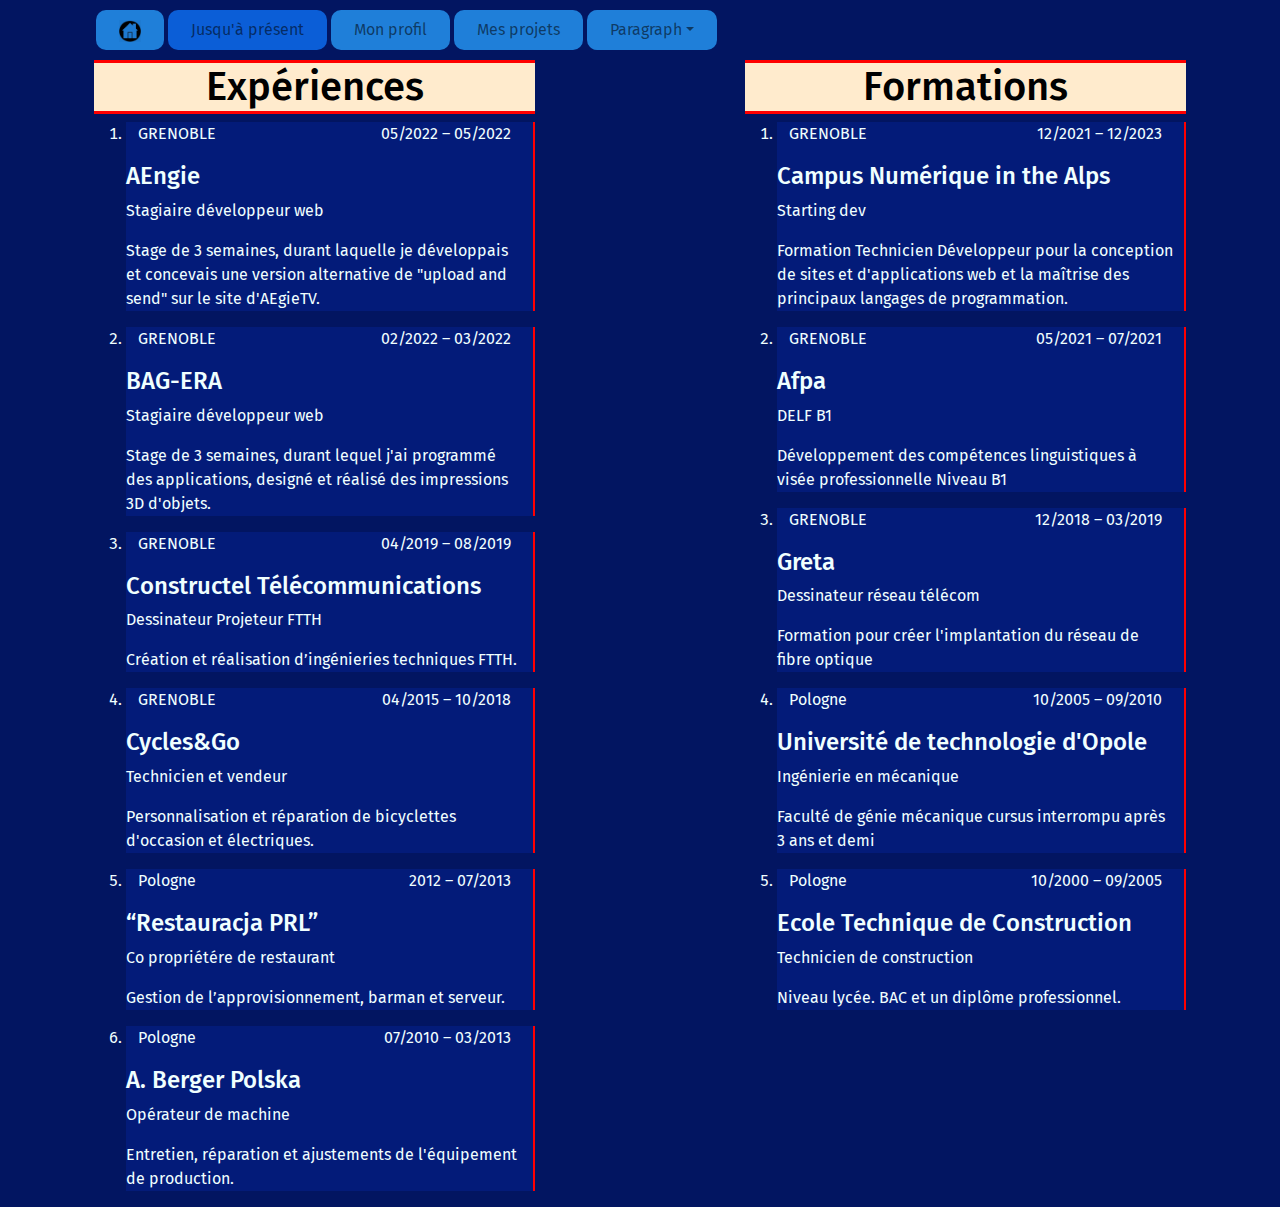
==== passe.html @ 1d7010f7 "Add files via upload" ====
<!DOCTYPE html>
<html lang="fr">
<head>
    <meta charset="UTF-8">
    <meta http-equiv="X-UA-Compatible" content="IE=edge">
    <meta name="viewport" content="width=device-width, initial-scale=1.0">
    <link rel="preconnect" href="https://fonts.googleapis.com">
    <link rel="preconnect" href="https://fonts.gstatic.com" crossorigin>
    <link href="https://fonts.googleapis.com/css2?family=Fira+Sans&display=swap" rel="stylesheet"> 
    <link rel="stylesheet" href="style/bootstrap.css">
    <title>CV Ireneusz PISKORSKI - Histoire</title>
</head>
<body>
<div class="container">
    <nav class="navbar navbar-expand-md text-white sticky-top bg-menu">
        <div class="container-fluid">
            <button class="navbar-toggler" type="button" data-bs-toggle="collapse" data-bs-target="#navbarNavDropdown" aria-controls="navbarNavDropdown" aria-expanded="false" aria-label="Toggle navigation">
            <span class="navbar-toggler-icon"></span>
            </button>
            <div class="collapse navbar-collapse" id="navbarNavDropdown">
            <ul class="navbar-nav">
                <li class="nav-item">
                <a class="nav-link" href="index.html"><img id="home" src="photo/home.png" alt="Back to homepage"></a>
                </li>
                <li class="nav-item active">
                <a class="nav-link aria-current="page"" href="passe.html">Jusqu'à présent</a>
                </li>
                <li class="nav-item">
                <a class="nav-link" href="profil.html">Mon profil</a>
                </li>
                <li class="nav-item">
                <a class="nav-link" href="projets.html">Mes projets</a>
                </li>
                <li class="nav-item dropdown">
                <a class="nav-link dropdown-toggle" href="#" id="navbarDropdownMenuLink" role="button" data-bs-toggle="dropdown" aria-expanded="false">Paragraph</a>
                <ul class="dropdown-menu" aria-labelledby="navbarDropdownMenuLink">
                    <li><a class="dropdown-item" href="#experiences">Experiences</a></li>
                    <li><a class="dropdown-item" href="#formations">Formations</a></li>
                </ul>
                </li>
            </ul>
        </div>
    </nav>

    <div class="row">
        <div class="experiences col-lg-5">
            <h1><a name="experiences">Expériences</a></h1>
            <ol>
                <li class="liBg">
                    <div class="row">
                        <div class="col-4"><p>GRENOBLE</p></div>
                        <div class="col-8 text-end"><p>05/2022 – 05/2022</p></div>
                    </div>
                        <h4>AEngie</h4>
                        <p>Stagiaire développeur web</p>
                        <p>Stage de 3 semaines, durant laquelle je développais et concevais une version alternative de "upload and send" sur le site d'AEgieTV.</p>
                    
                </li>

                <li class="liBg">
                    <div class="row">
                        <div class="col-4"><p>GRENOBLE</p></div>
                        <div class="col-8 text-end"><p>02/2022 – 03/2022</p></div>
                    </div>
                    <h4>BAG-ERA</h4>
                    <p>Stagiaire développeur web</p>
                    <p>Stage de 3 semaines, durant lequel j'ai programmé des applications, designé et réalisé des impressions 3D d'objets.</p>
                </li>

                <li class="liBg">
                    <div class="row">
                        <div class="col-4"><p>GRENOBLE</p></div>
                        <div class="col-8 text-end"><p>04/2019 – 08/2019</p></div>
                    </div>
                    <h4>Constructel Télécommunications</h4>
                    <p>Dessinateur Projeteur FTTH </p>
                    <p>Création et réalisation d’ingénieries techniques FTTH.</p>
                </li>
                
                <li class="liBg">
                    <div class="row">
                        <div class="col-4"><p>GRENOBLE</p></div>
                        <div class="col-8 text-end"><p>04/2015 – 10/2018</p></div>
                    </div>
                    <h4>Cycles&Go</h4>
                    <p>Technicien et vendeur</p>
                    <p>Personnalisation et réparation de bicyclettes d'occasion et électriques.</p>
                </li>
                
                <li class="liBg">
                    <div class="row">
                        <div class="col-4"><p>Pologne</p></div>
                        <div class="col-8 text-end"><p>2012 – 07/2013</p></div>
                    </div>
                    <h4>“Restauracja PRL”</h4>
                    <p>Co propriétére de restaurant</p>
                    <p>Gestion de l’approvisionnement, barman et serveur.</p>
                </li>
                
                <li class="liBg">
                    <div class="row">
                        <div class="col-4"><p>Pologne</p></div>
                        <div class="col-8 text-end"><p>07/2010 – 03/2013</p></div>
                    </div>
                    <h4>A. Berger Polska</h4>
                    <p>Opérateur de machine</p>
                    <p>Entretien, réparation et ajustements de l'équipement de production.</p>
                </li>
            </ol>
        </div>

        <div class="col-lg-2"></div>
        
        <div class="formations col-lg-5">
            <h1><a name="formations">Formations</a></h1>
            <ol>
                <li class="liBg">
                    <div class="row">
                        <div class="col-4"><p>GRENOBLE</p></div>
                        <div class="col-8 text-end"><p>12/2021 – 12/2023</p></div>
                    </div>
                    <h4>Campus Numérique in the Alps</h4>
                    <p>Starting dev</p>
                    <p>Formation Technicien Développeur pour la conception de sites et d'applications web et la maîtrise des principaux langages de programmation. </p>
                </li>

                <li class="liBg">
                    <div class="row">
                        <div class="col-4"><p>GRENOBLE</p></div>
                        <div class="col-8 text-end"><p>05/2021 – 07/2021</p></div>
                    </div>
                    <h4>Afpa</h4>
                    <p>DELF B1</p>
                    <p>Développement des compétences linguistiques à visée professionnelle Niveau B1</p>
                </li>
                <li class="liBg">
                    <div class="row">
                        <div class="col-4"><p>GRENOBLE</p></div>
                        <div class="col-8 text-end"><p>12/2018 – 03/2019</p></div>
                    </div>
                    <h4>Greta</h4>
                    <p>Dessinateur réseau télécom</p>
                    <p>Formation pour créer l'implantation du réseau de fibre optique</p>
                </li>
                <li class="liBg">
                    <div class="row">
                        <div class="col-4"><p>Pologne</p></div>
                        <div class="col-8 text-end"><p>10/2005 – 09/2010</p></div>
                    </div>
                    <h4>Université de technologie d'Opole</h4>
                    <p>Ingénierie en mécanique</p>
                    <p>Faculté de génie mécanique cursus interrompu après 3 ans et demi</p>
                </li>
                <li class="liBg">
                    <div class="row">
                        <div class="col-4"><p>Pologne</p></div>
                        <div class="col-8 text-end"><p>10/2000 – 09/2005</p></div>
                    </div>
                    <h4>Ecole Technique de Construction</h4>
                    <p>Technicien de construction</p>
                    <p>Niveau lycée. BAC et un diplôme professionnel.</p>
                </li>
            </ol>
        </div>
    </div>
</div>
<script src="https://cdn.jsdelivr.net/npm/@popperjs/core@2.11.5/dist/umd/popper.min.js" integrity="sha384-Xe+8cL9oJa6tN/veChSP7q+mnSPaj5Bcu9mPX5F5xIGE0DVittaqT5lorf0EI7Vk" crossorigin="anonymous"></script>
<script src="https://cdn.jsdelivr.net/npm/bootstrap@5.2.0-beta1/dist/js/bootstrap.min.js" integrity="sha384-kjU+l4N0Yf4ZOJErLsIcvOU2qSb74wXpOhqTvwVx3OElZRweTnQ6d31fXEoRD1Jy" crossorigin="anonymous"></script>
</body>
</html>
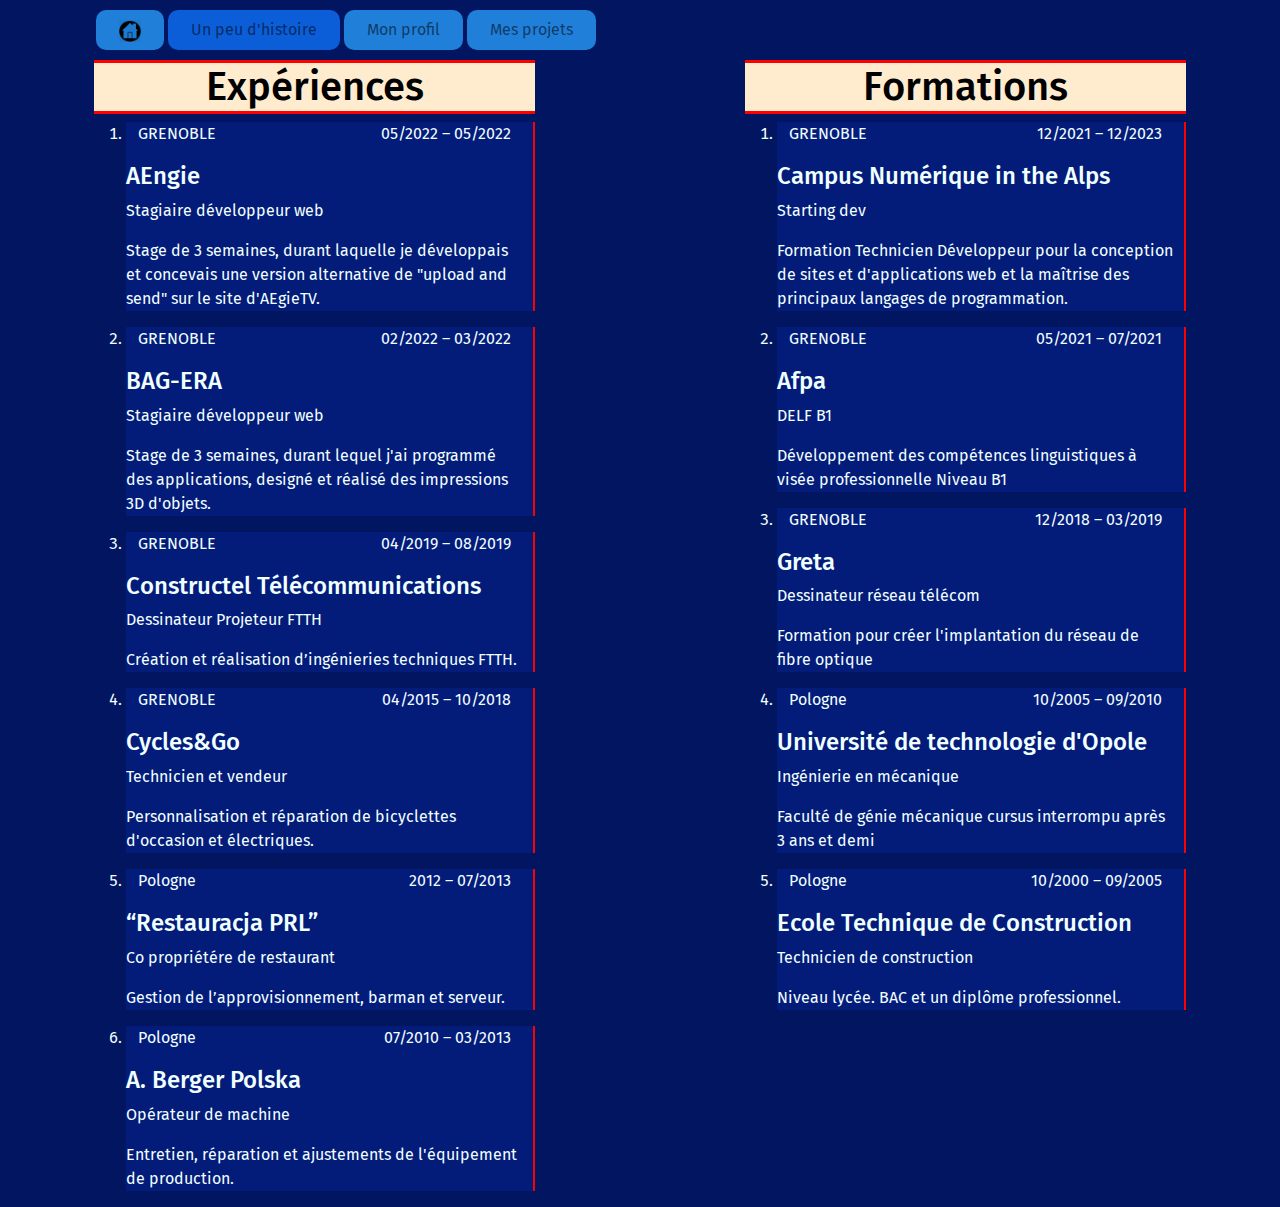
==== commit ff03d0c8: "Add files via upload" ====
--- a/passe.html
+++ b/passe.html
@@ -23,7 +23,7 @@
                 <a class="nav-link" href="index.html"><img id="home" src="photo/home.png" alt="Back to homepage"></a>
                 </li>
                 <li class="nav-item active">
-                <a class="nav-link aria-current="page"" href="passe.html">Jusqu'à présent</a>
+                <a class="nav-link aria-current="page"" href="passe.html">Un peu d'histoire</a>
                 </li>
                 <li class="nav-item">
                 <a class="nav-link" href="profil.html">Mon profil</a>
@@ -31,7 +31,7 @@
                 <li class="nav-item">
                 <a class="nav-link" href="projets.html">Mes projets</a>
                 </li>
-                <li class="nav-item dropdown">
+                <li class="nav-item dropdown d-md-none">
                 <a class="nav-link dropdown-toggle" href="#" id="navbarDropdownMenuLink" role="button" data-bs-toggle="dropdown" aria-expanded="false">Paragraph</a>
                 <ul class="dropdown-menu" aria-labelledby="navbarDropdownMenuLink">
                     <li><a class="dropdown-item" href="#experiences">Experiences</a></li>
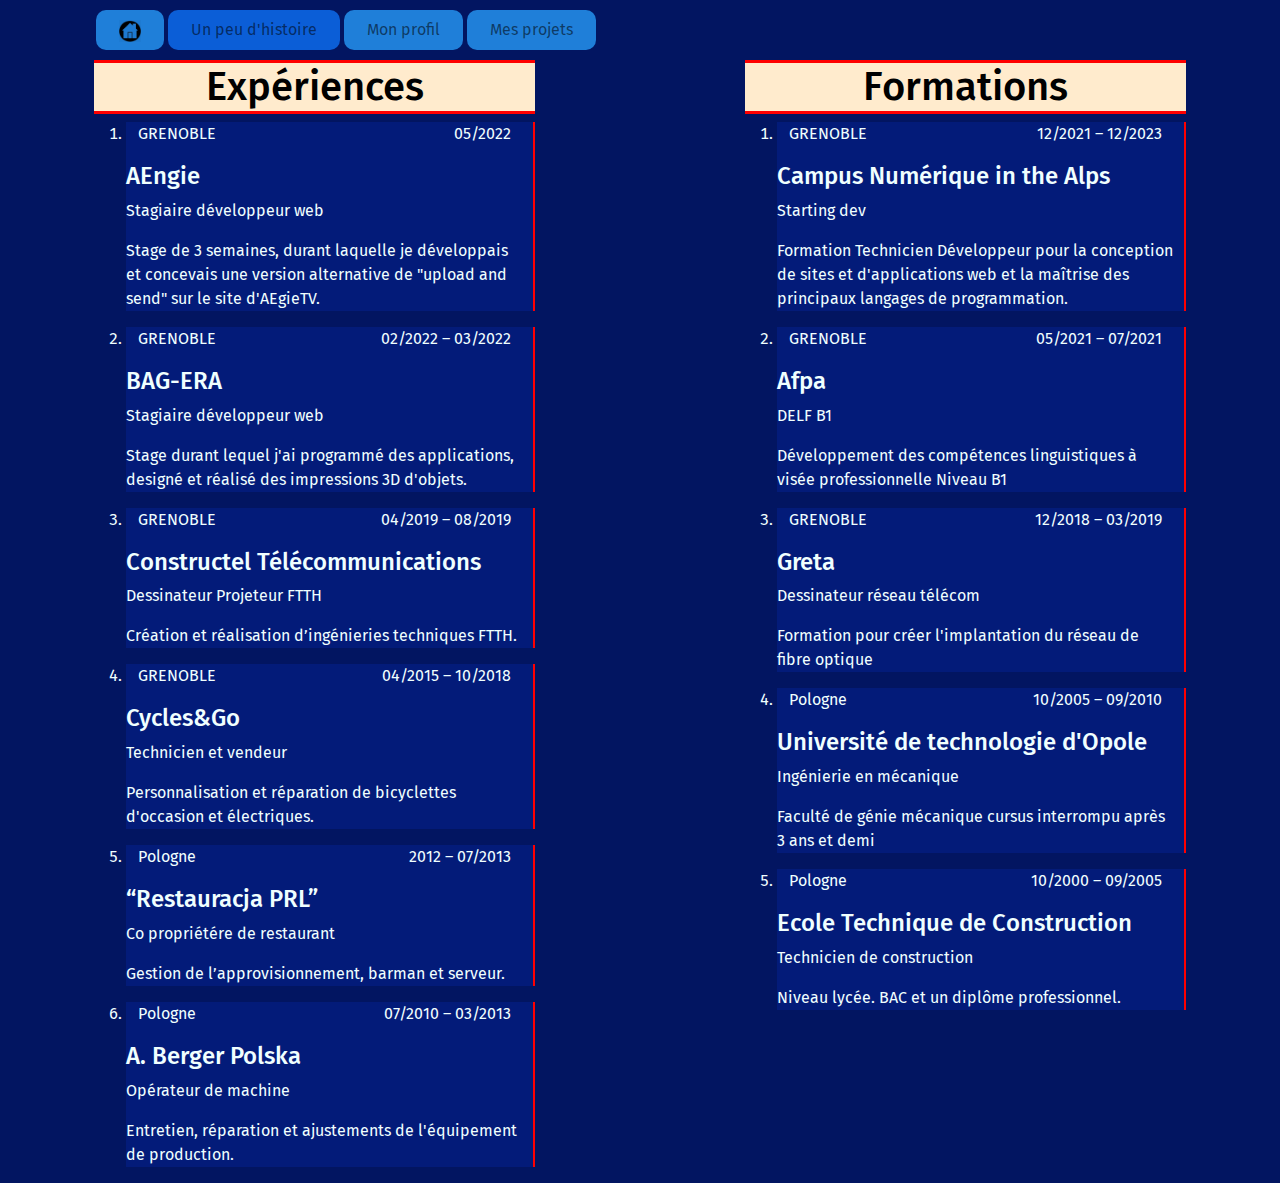
==== commit 576e1c9e: "Une petite mise à jour de la page d'accueil et du CV" ====
--- a/passe.html
+++ b/passe.html
@@ -23,7 +23,7 @@
                 <a class="nav-link" href="index.html"><img id="home" src="photo/home.png" alt="Back to homepage"></a>
                 </li>
                 <li class="nav-item active">
-                <a class="nav-link aria-current="page"" href="passe.html">Un peu d'histoire</a>
+                <a class="nav-link" aria-current="page" href="passe.html">Un peu d'histoire</a>
                 </li>
                 <li class="nav-item">
                 <a class="nav-link" href="profil.html">Mon profil</a>
@@ -40,16 +40,17 @@
                 </li>
             </ul>
         </div>
+        </div>
     </nav>
 
     <div class="row">
         <div class="experiences col-lg-5">
-            <h1><a name="experiences">Expériences</a></h1>
+            <h1><a id="experiences">Expériences</a></h1>
             <ol>
                 <li class="liBg">
                     <div class="row">
                         <div class="col-4"><p>GRENOBLE</p></div>
-                        <div class="col-8 text-end"><p>05/2022 – 05/2022</p></div>
+                        <div class="col-8 text-end"><p>05/2022</p></div>
                     </div>
                         <h4>AEngie</h4>
                         <p>Stagiaire développeur web</p>
@@ -64,7 +65,7 @@
                     </div>
                     <h4>BAG-ERA</h4>
                     <p>Stagiaire développeur web</p>
-                    <p>Stage de 3 semaines, durant lequel j'ai programmé des applications, designé et réalisé des impressions 3D d'objets.</p>
+                    <p>Stage durant lequel j'ai programmé des applications, designé et réalisé des impressions 3D d'objets.</p>
                 </li>
 
                 <li class="liBg">
@@ -112,7 +113,7 @@
         <div class="col-lg-2"></div>
         
         <div class="formations col-lg-5">
-            <h1><a name="formations">Formations</a></h1>
+            <h1><a id="formations">Formations</a></h1>
             <ol>
                 <li class="liBg">
                     <div class="row">
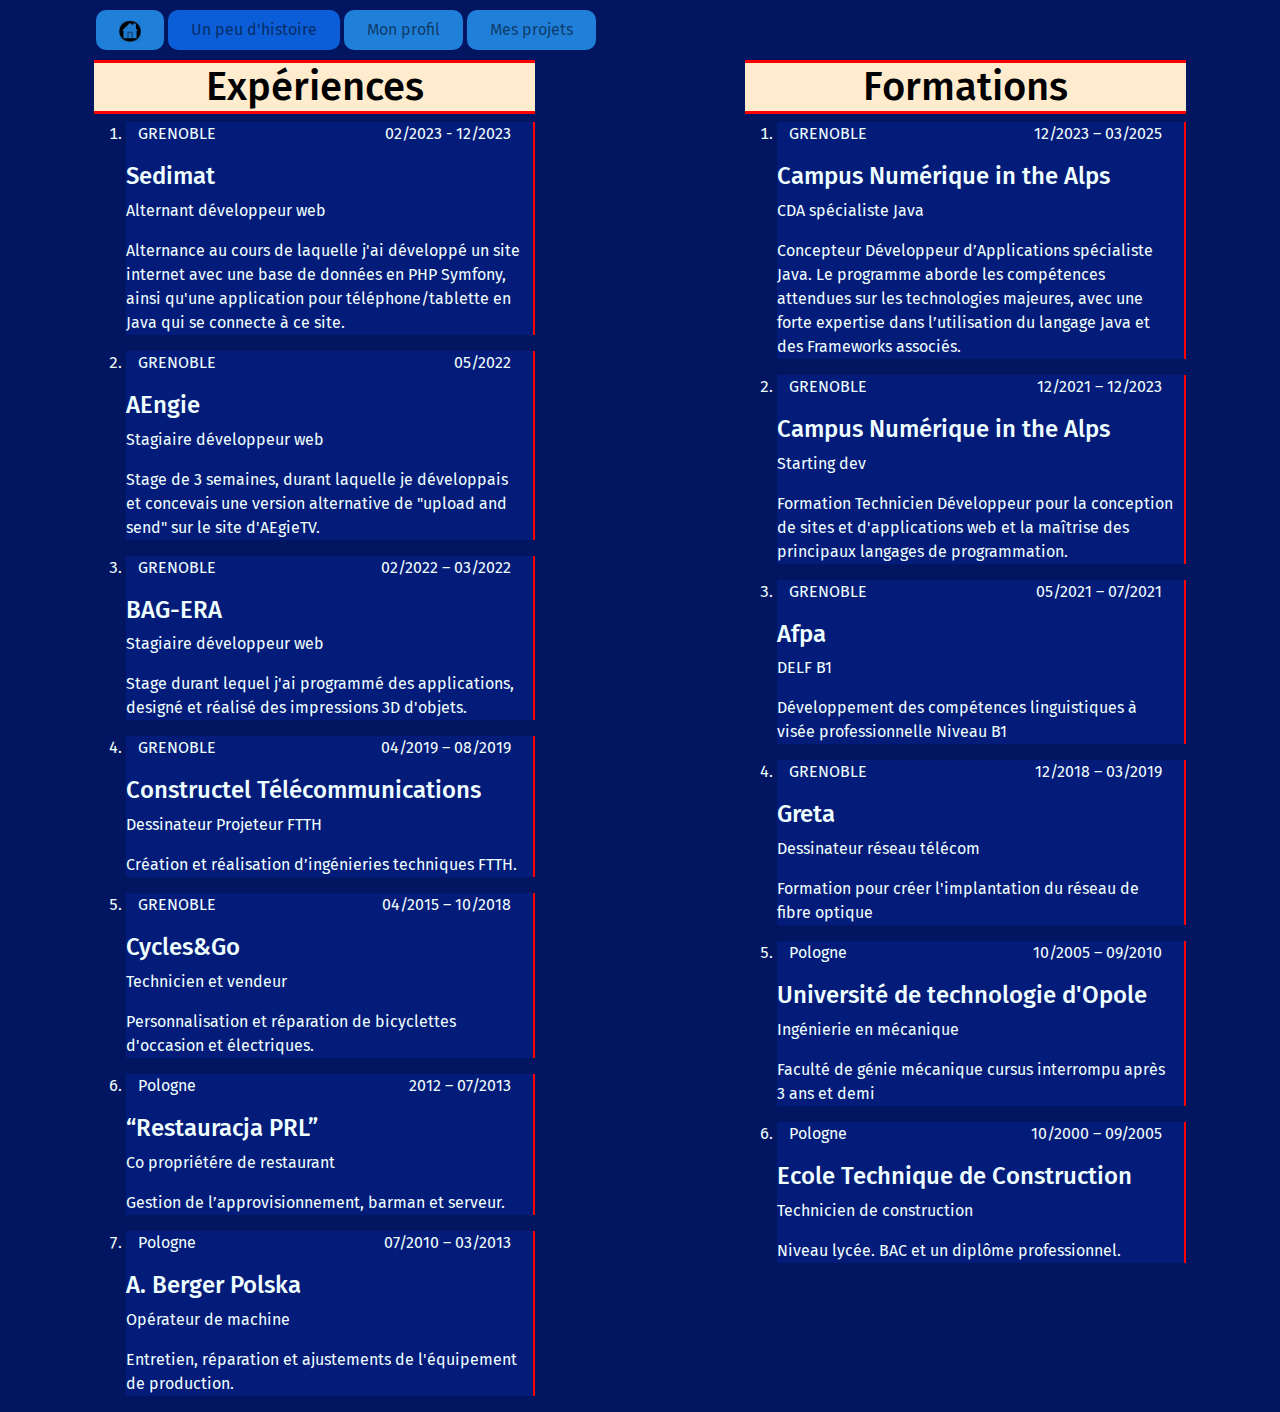
==== commit f04b77d4: "partial update" ====
--- a/passe.html
+++ b/passe.html
@@ -8,6 +8,7 @@
     <link rel="preconnect" href="https://fonts.gstatic.com" crossorigin>
     <link href="https://fonts.googleapis.com/css2?family=Fira+Sans&display=swap" rel="stylesheet"> 
     <link rel="stylesheet" href="style/bootstrap.css">
+    <link rel="stylesheet" href="style/style.css">
     <title>CV Ireneusz PISKORSKI - Histoire</title>
 </head>
 <body>
@@ -45,8 +46,18 @@
 
     <div class="row">
         <div class="experiences col-lg-5">
-            <h1><a id="experiences">Expériences</a></h1>
+            <h2><a id="experiences">Expériences</a></h2>
             <ol>
+                <li class="liBg">
+                    <div class="row">
+                        <div class="col-4"><p>GRENOBLE</p></div>
+                        <div class="col-8 text-end"><p>02/2023 - 12/2023</p></div>
+                    </div>
+                        <h4>Sedimat</h4>
+                        <p>Alternant développeur web</p>
+                        <p>Alternance au cours de laquelle j'ai développé un site internet avec une base de données en PHP Symfony, ainsi qu'une application pour téléphone/tablette en Java qui se connecte à ce site.</p>
+                </li>
+
                 <li class="liBg">
                     <div class="row">
                         <div class="col-4"><p>GRENOBLE</p></div>
@@ -55,7 +66,6 @@
                         <h4>AEngie</h4>
                         <p>Stagiaire développeur web</p>
                         <p>Stage de 3 semaines, durant laquelle je développais et concevais une version alternative de "upload and send" sur le site d'AEgieTV.</p>
-                    
                 </li>
 
                 <li class="liBg">
@@ -113,8 +123,18 @@
         <div class="col-lg-2"></div>
         
         <div class="formations col-lg-5">
-            <h1><a id="formations">Formations</a></h1>
+            <h2><a id="formations">Formations</a></h2>
             <ol>
+                <li class="liBg">
+                    <div class="row">
+                        <div class="col-4"><p>GRENOBLE</p></div>
+                        <div class="col-8 text-end"><p>12/2023 – 03/2025</p></div>
+                    </div>
+                    <h4>Campus Numérique in the Alps</h4>
+                    <p>CDA spécialiste Java</p>
+                    <p>Concepteur Développeur d’Applications spécialiste Java. Le programme aborde les compétences attendues sur les technologies majeures, avec une forte expertise dans l’utilisation du langage Java et des Frameworks associés. </p>
+                </li>
+
                 <li class="liBg">
                     <div class="row">
                         <div class="col-4"><p>GRENOBLE</p></div>
--- a/style/style.css
+++ b/style/style.css
@@ -0,0 +1,38 @@
+#headerPhoto{
+    height: 150px;
+    width: 150px;
+    border-radius: 50% !important; 
+  }
+  
+  #home{
+    height: 22px;
+    width: 22px;
+  }
+  
+  .bg-menu{ 
+    background-color: #021561;
+  }
+  
+  fieldset {
+    min-width: 0;
+    padding: 0;
+    margin: 0;
+    border: 5px solid rgb(31, 211, 76) ;
+    border-radius: 20px;
+    background-color: #0d6efd;
+  }
+  
+  .w-33 {
+    width: 33% !important;
+  }
+  
+  .headerPadding{
+    margin-bottom: -75px !important;
+  }
+  
+  .liBg {
+    background-color: #031b79;
+    border-right: solid red 2px;
+    padding-right: 10px;
+  }
+  